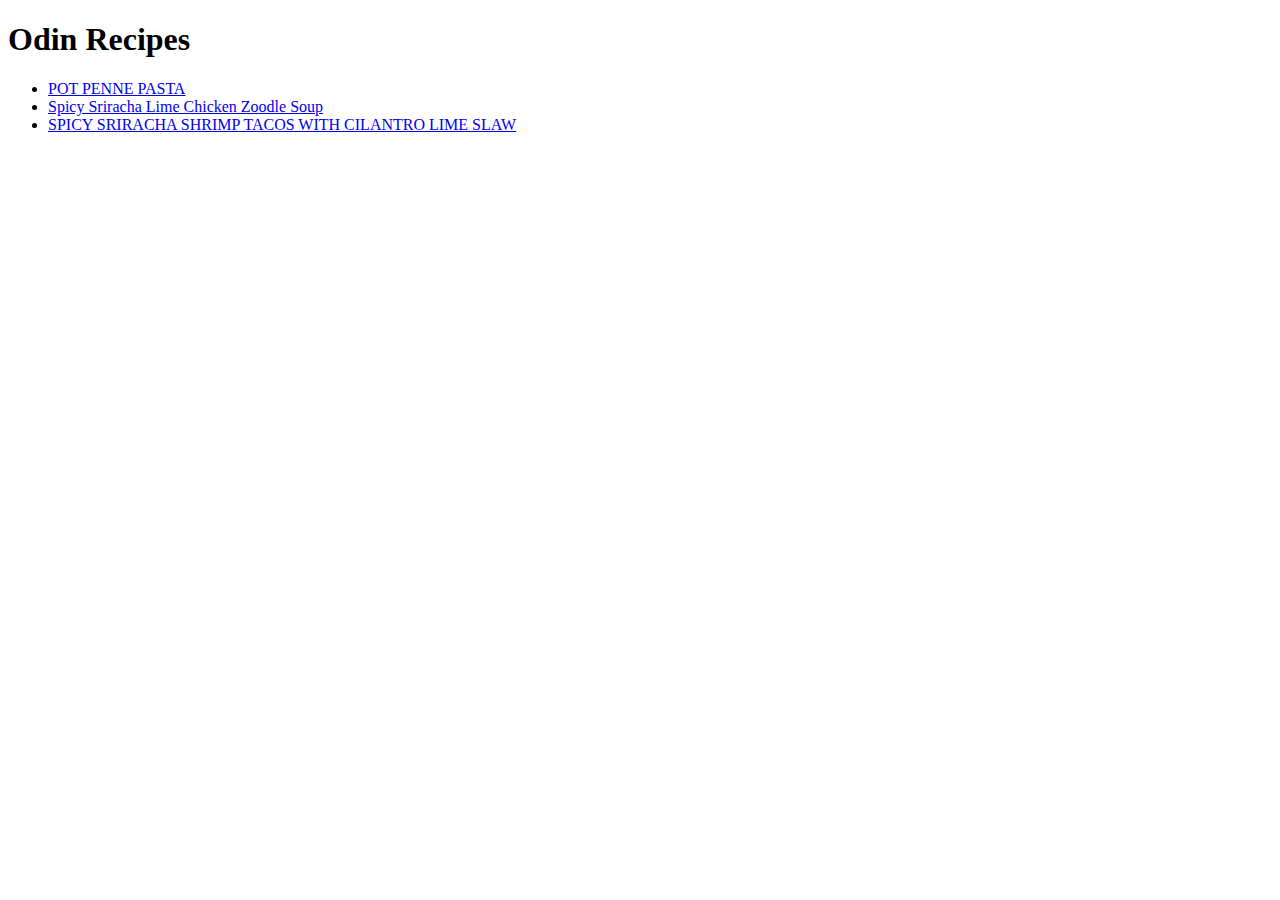
==== index.html @ bff1e6b5 "final commit" ====
<!DOCTYPE html>
<html>
    <head>
        <meta charset="utf-8">
        <meta http-equiv="X-UA-Compatible" content="IE=edge">
        <title></title>
        <meta name="description" content="">
        <meta name="viewport" content="width=device-width, initial-scale=1">
        <link rel="stylesheet" href="">
    </head>
    <body>
        <h1>Odin Recipes</h1>
        <ul>
            <li><a href="recipes/PennePasta.html">POT PENNE PASTA</a></li>
            <li><a href="recipes/ChickenNoodles.html">Spicy Sriracha Lime Chicken Zoodle Soup</a></li>
            <li><a href="recipes/ShrimpTacos.html">SPICY SRIRACHA SHRIMP TACOS WITH CILANTRO LIME SLAW</a></li>
        </ul>
        
    </body>
</html>
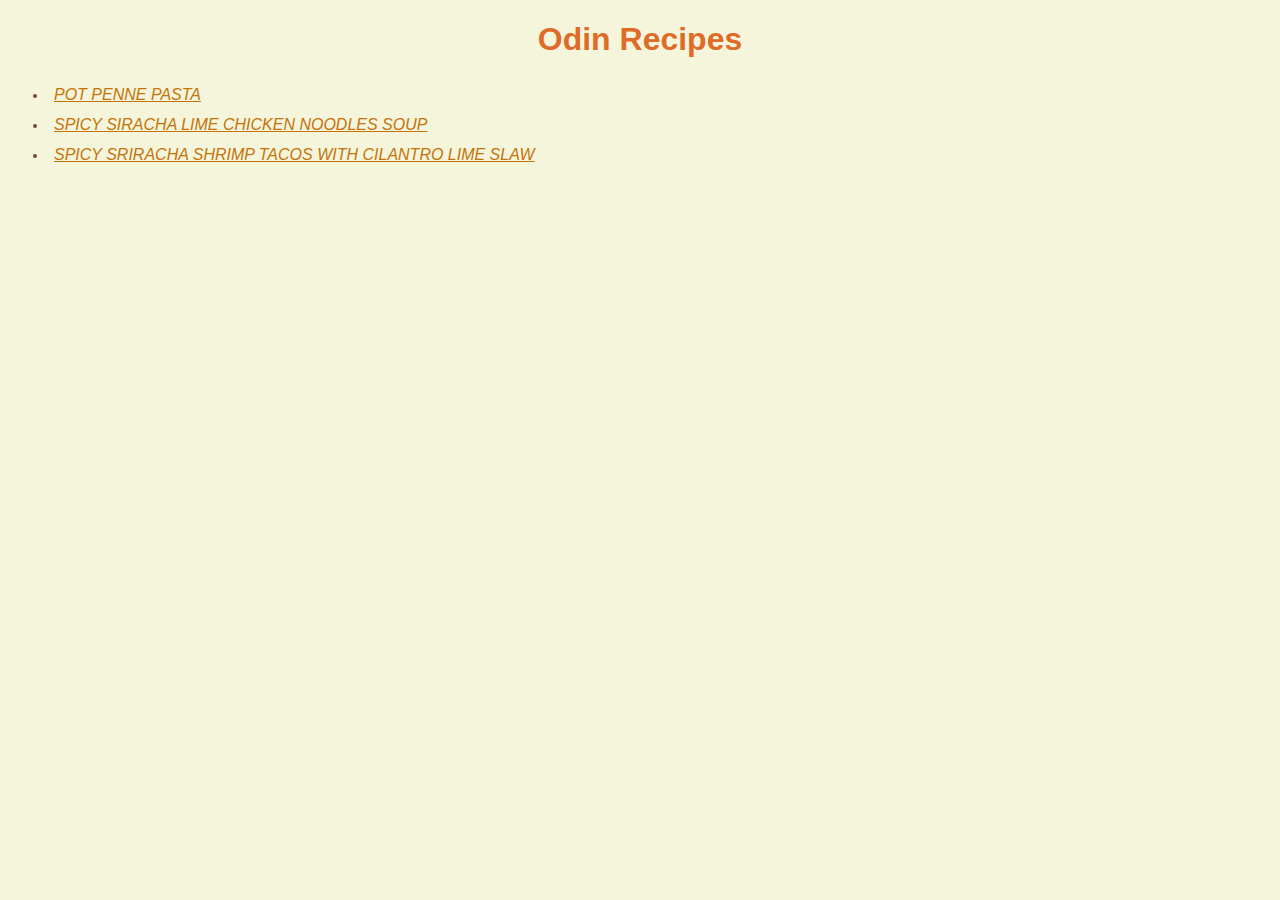
==== commit 19631ab1: "added css" ====
--- a/index.html
+++ b/index.html
@@ -3,16 +3,16 @@
     <head>
         <meta charset="utf-8">
         <meta http-equiv="X-UA-Compatible" content="IE=edge">
-        <title></title>
-        <meta name="description" content="">
+        <title>Odin Recipes</title>
         <meta name="viewport" content="width=device-width, initial-scale=1">
-        <link rel="stylesheet" href="">
+        <link rel="stylesheet" href="index.css">
     </head>
     <body>
         <h1>Odin Recipes</h1>
         <ul>
+
             <li><a href="recipes/PennePasta.html">POT PENNE PASTA</a></li>
-            <li><a href="recipes/ChickenNoodles.html">Spicy Sriracha Lime Chicken Zoodle Soup</a></li>
+            <li><a href="recipes/ChickenNoodles.html">SPICY SIRACHA LIME CHICKEN NOODLES SOUP</a></li>
             <li><a href="recipes/ShrimpTacos.html">SPICY SRIRACHA SHRIMP TACOS WITH CILANTRO LIME SLAW</a></li>
         </ul>
         
--- a/index.css
+++ b/index.css
@@ -0,0 +1,30 @@
+* {
+    font-family: Verdana, Geneva, Tahoma, sans-serif;
+    background-color: beige;
+}
+
+h1, h2{
+    text-align: center;
+    color: rgb(223, 107, 40)    
+}
+li, p {
+    font-size: smaller;
+    padding: 6px;
+    font-style: italic;
+    color: rgb(121, 69, 69);
+}
+a {
+    color: rgb(197, 115, 8);
+    font-size: larger;
+
+}
+
+img {
+    display: flex;
+    margin-left: auto;
+    margin-right: auto;
+    padding: 10px;
+    height: 440px;
+    width: auto;
+
+}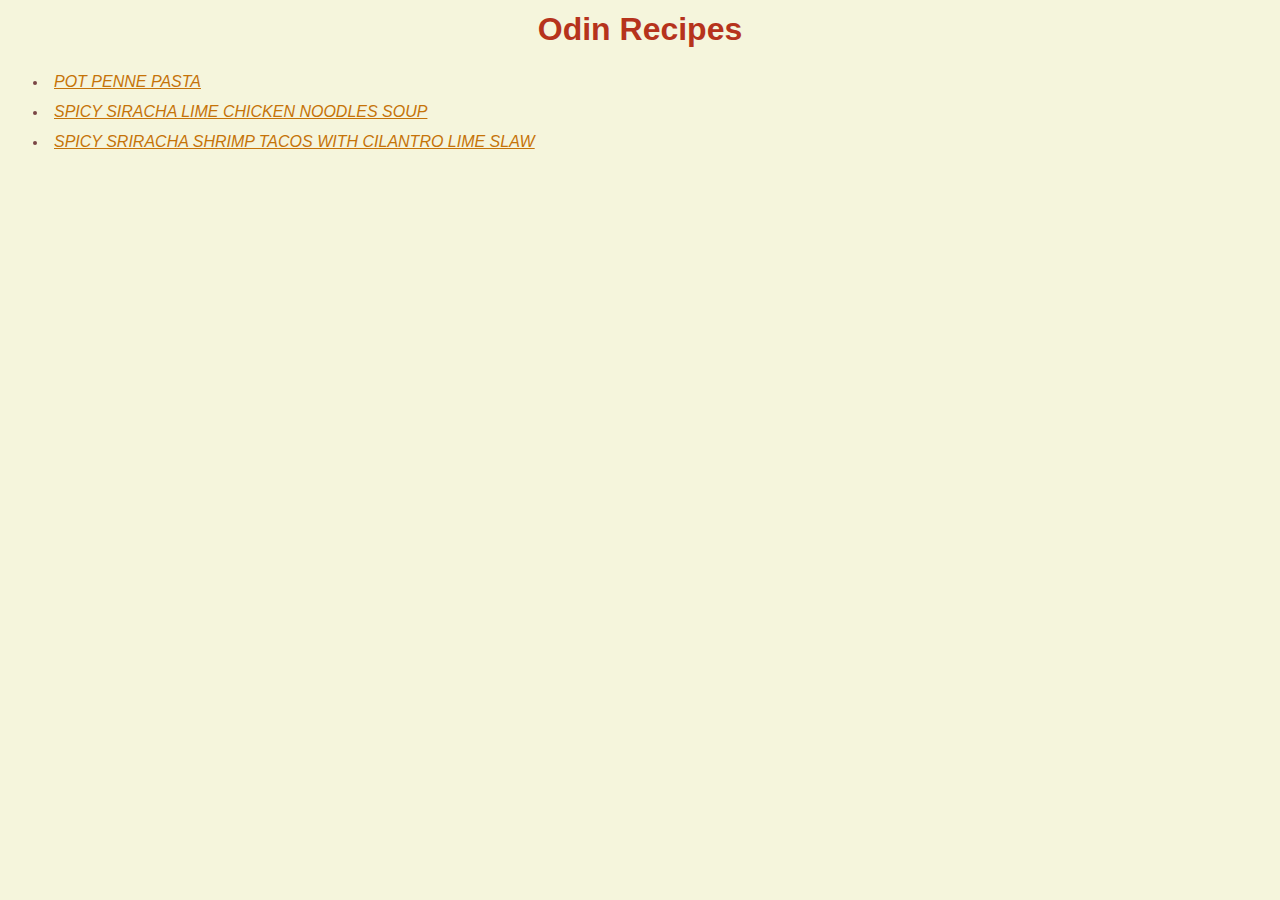
==== commit 30ab1c61: "minor styling update" ====
--- a/index.html
+++ b/index.html
@@ -5,7 +5,7 @@
         <meta http-equiv="X-UA-Compatible" content="IE=edge">
         <title>Odin Recipes</title>
         <meta name="viewport" content="width=device-width, initial-scale=1">
-        <link rel="stylesheet" href="index.css">
+        <link rel="stylesheet" href="/recipes/index.css">
     </head>
     <body>
         <h1>Odin Recipes</h1>
--- a/recipes/index.css
+++ b/recipes/index.css
@@ -0,0 +1,39 @@
+* {
+    font-family: Verdana, Geneva, Tahoma, sans-serif;
+    background-color: beige;
+}
+
+h1, h2{
+    text-align: center;
+    color: rgb(223, 107, 40);
+    margin: auto;
+    padding: 3px;  
+}
+li, p {
+    font-size: smaller;
+    padding: 6px;
+    font-style: italic;
+    color: rgb(121, 69, 69);
+}
+a {
+    color: rgb(197, 115, 8);
+    font-size: larger;
+
+}
+
+img {
+    display: block;
+    margin-left: auto;
+    margin-right: auto;
+    padding: 10px;
+    height: 440px;
+    width: auto;
+
+}
+
+h1 {
+    color: rgb(182, 51, 28);
+}
+li {
+    text-align: left;
+}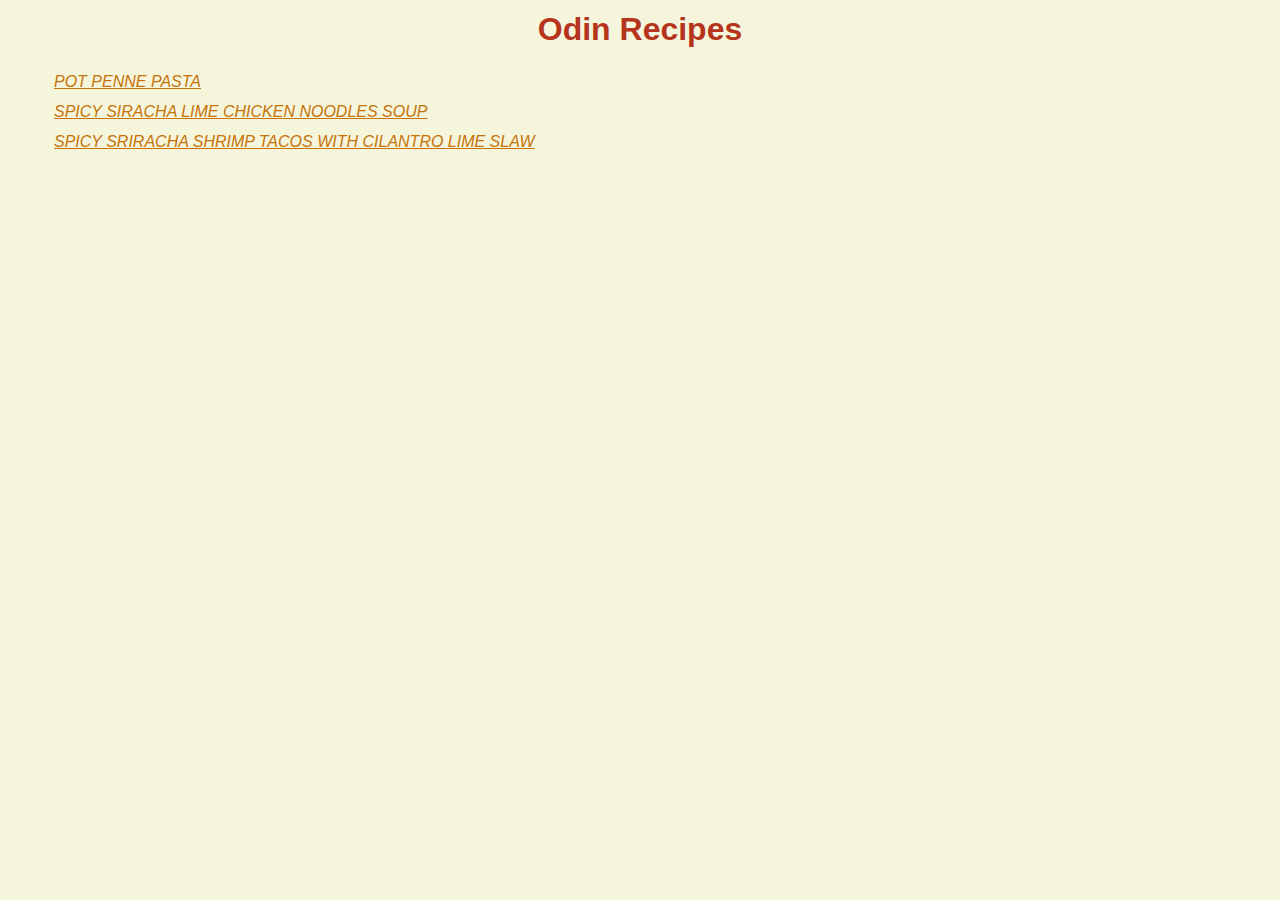
==== commit 3833b416: "updated CSS path in index" ====
--- a/index.html
+++ b/index.html
@@ -5,7 +5,7 @@
         <meta http-equiv="X-UA-Compatible" content="IE=edge">
         <title>Odin Recipes</title>
         <meta name="viewport" content="width=device-width, initial-scale=1">
-        <link rel="stylesheet" href="/recipes/index.css">
+        <link rel="stylesheet" href="recipes/index.css">
     </head>
     <body>
         <h1>Odin Recipes</h1>
--- a/recipes/index.css
+++ b/recipes/index.css
@@ -14,6 +14,7 @@
     padding: 6px;
     font-style: italic;
     color: rgb(121, 69, 69);
+    list-style-type: none;
 }
 a {
     color: rgb(197, 115, 8);
@@ -34,6 +35,8 @@
 h1 {
     color: rgb(182, 51, 28);
 }
-li {
-    text-align: left;
+
+p {
+    padding: 20px;
+    margin: 10px;
 }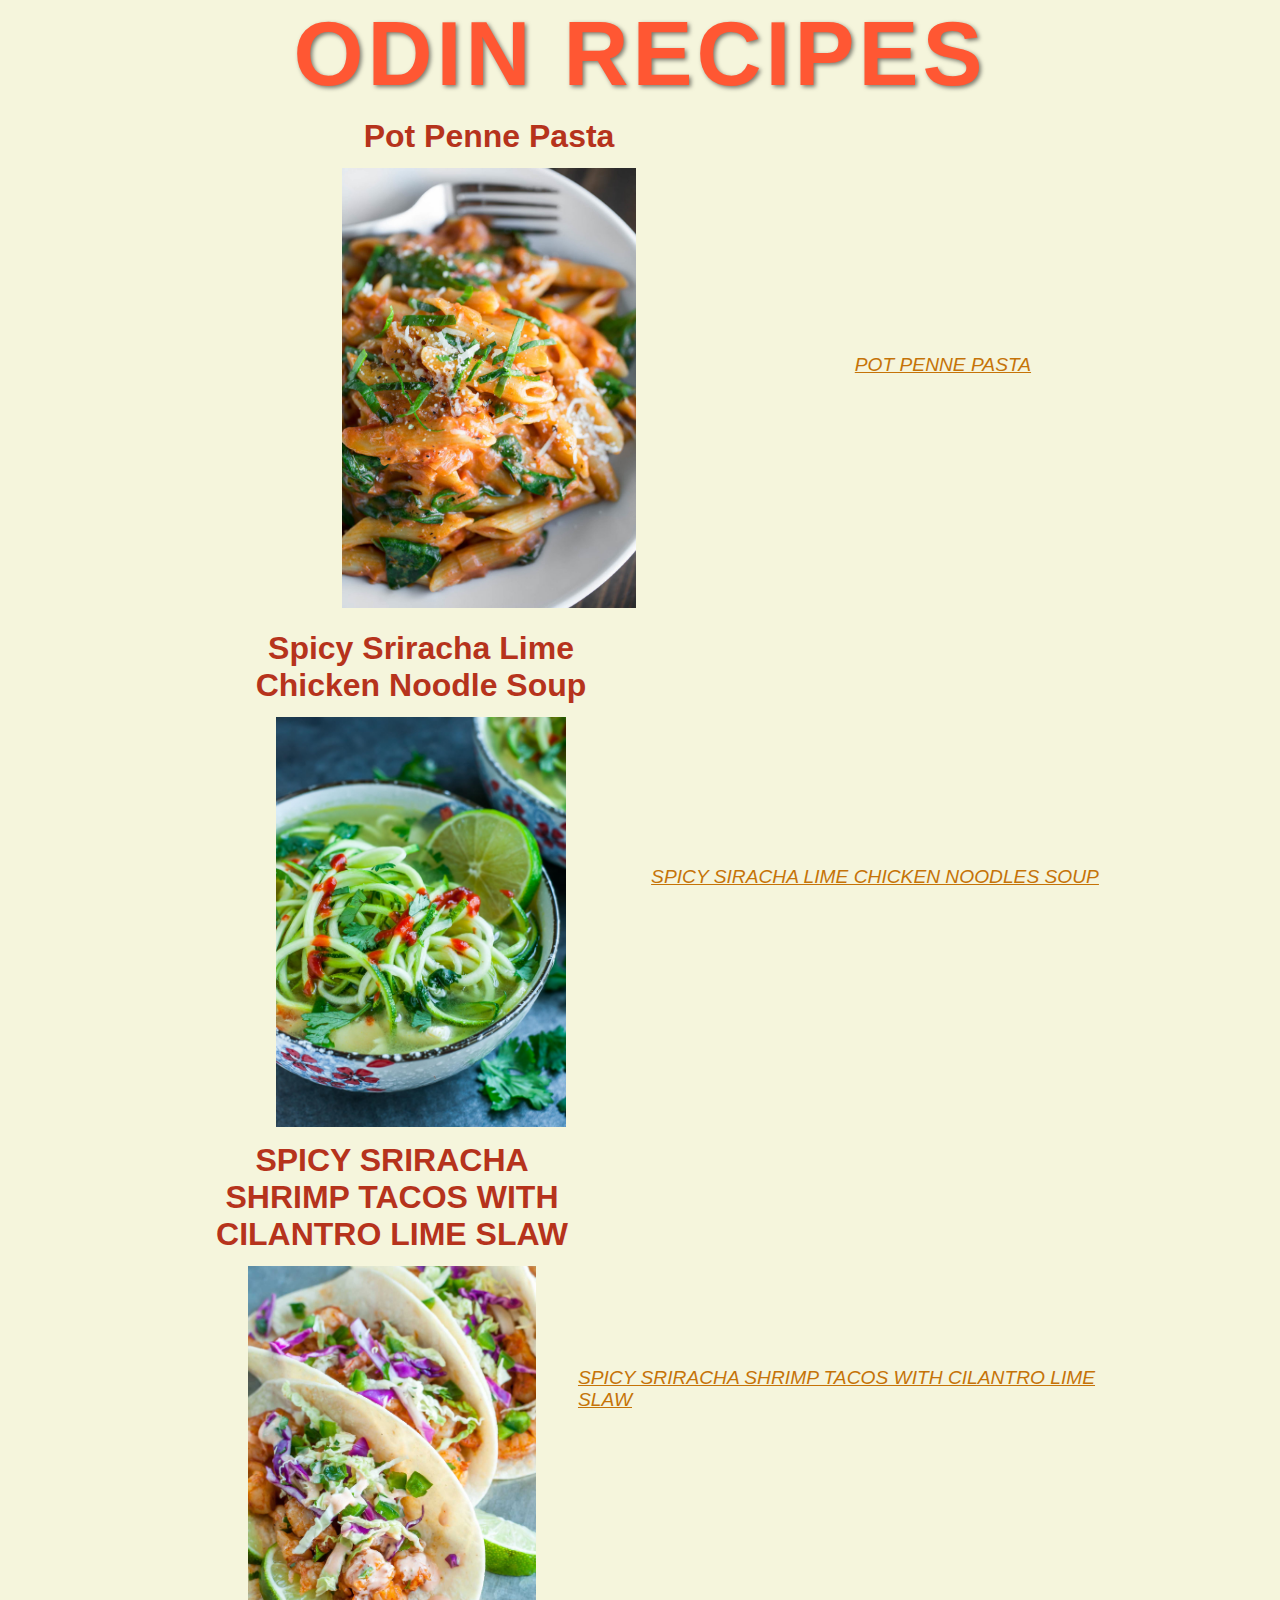
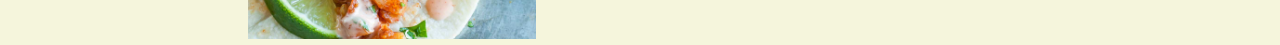
==== commit fa47ac01: "visual update" ====
--- a/index.html
+++ b/index.html
@@ -8,12 +8,17 @@
         <link rel="stylesheet" href="recipes/index.css">
     </head>
     <body>
-        <h1>Odin Recipes</h1>
+        <h1 id="title">Odin Recipes</h1>
         <ul>
-
-            <li><a href="recipes/PennePasta.html">POT PENNE PASTA</a></li>
-            <li><a href="recipes/ChickenNoodles.html">SPICY SIRACHA LIME CHICKEN NOODLES SOUP</a></li>
-            <li><a href="recipes/ShrimpTacos.html">SPICY SRIRACHA SHRIMP TACOS WITH CILANTRO LIME SLAW</a></li>
+            <li id="PennePasta" >
+                <iframe src="recipes/PennePasta.html" scrolling="no"></iframe>
+                <a href="recipes/PennePasta.html">POT PENNE PASTA</a></li>
+            <li id="ChickenNoodles" >
+                <iframe src="recipes/ChickenNoodles.html" scrolling="no"></iframe>
+                <a href="recipes/ChickenNoodles.html">SPICY SIRACHA LIME CHICKEN NOODLES SOUP</a></li>
+            <li id="ShrimpTacos">
+                <iframe  src="recipes/ShrimpTacos.html" scrolling="no"></iframe>
+                <a href="recipes/ShrimpTacos.html">SPICY SRIRACHA SHRIMP TACOS WITH CILANTRO LIME SLAW</a></li>
         </ul>
         
     </body>
--- a/recipes/index.css
+++ b/recipes/index.css
@@ -1,6 +1,8 @@
 * {
     font-family: Verdana, Geneva, Tahoma, sans-serif;
     background-color: beige;
+    max-width: 960px;
+    margin: auto;
 }
 
 h1, h2{
@@ -10,7 +12,7 @@
     padding: 3px;  
 }
 li, p {
-    font-size: smaller;
+    font-size: 16px;
     padding: 6px;
     font-style: italic;
     color: rgb(121, 69, 69);
@@ -39,4 +41,25 @@
 p {
     padding: 20px;
     margin: 10px;
-}+}
+iframe {
+    width: 400px;
+    height: 500px;
+    border: none;    
+}
+
+li {
+    display: flex;
+    flex-direction: row;
+    flex-wrap: nowrap;
+    align-items: center;
+}
+
+#title {
+    font-size: 90px;
+    font-weight: bold; 
+    color: #FF5733; 
+    text-shadow: 2px 2px 4px rgba(0, 0, 0, 0.5); 
+    letter-spacing: 4px; 
+    text-transform: uppercase;
+}
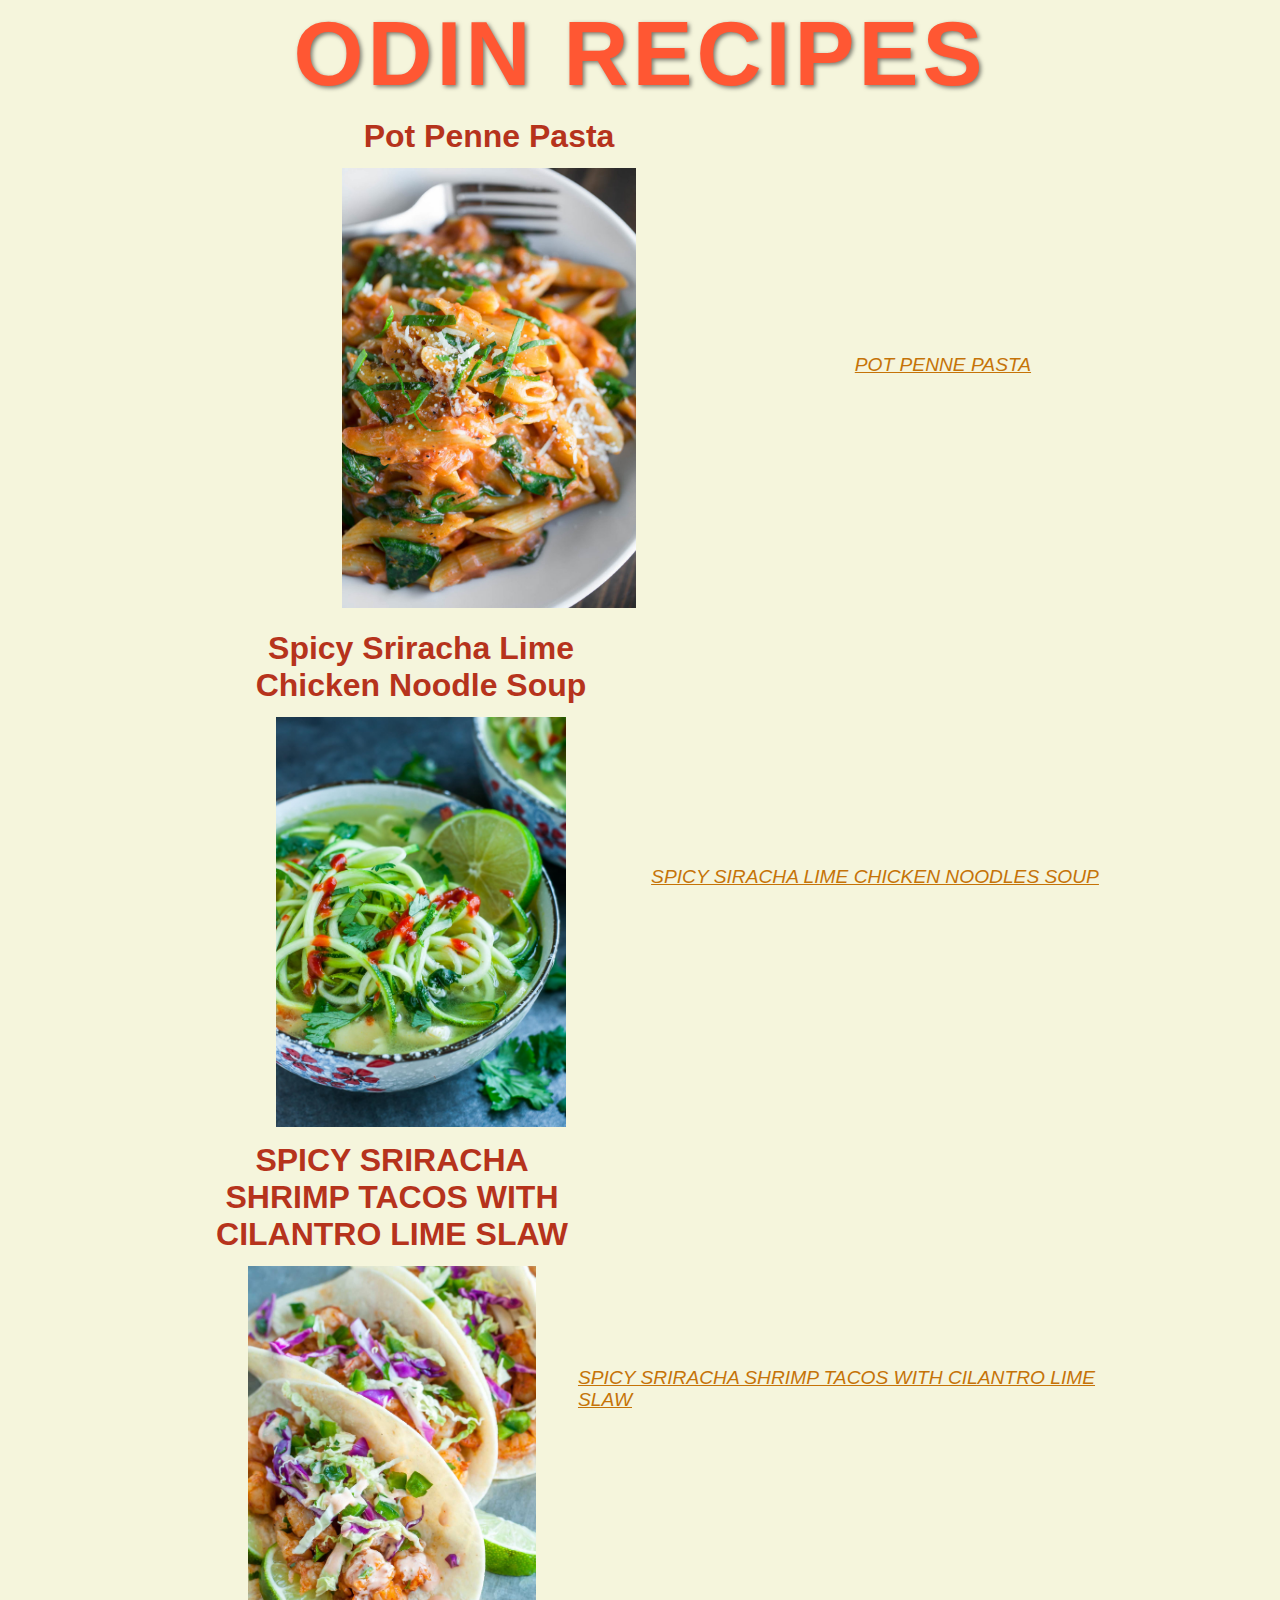
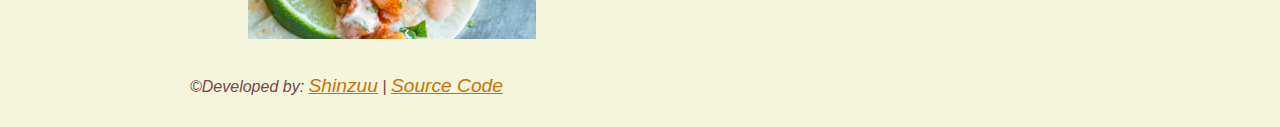
==== commit c864235e: "added footer" ====
--- a/index.html
+++ b/index.html
@@ -20,6 +20,8 @@
                 <iframe  src="recipes/ShrimpTacos.html" scrolling="no"></iframe>
                 <a href="recipes/ShrimpTacos.html">SPICY SRIRACHA SHRIMP TACOS WITH CILANTRO LIME SLAW</a></li>
         </ul>
-        
+        <footer>
+            <p> &copy;Developed by: <a href="https://github.com/Shinzuu">Shinzuu</a> | <a href="https://shinzuu.github.io/odin-recipes/">Source Code</a></p>
+        </footer>    
     </body>
 </html>